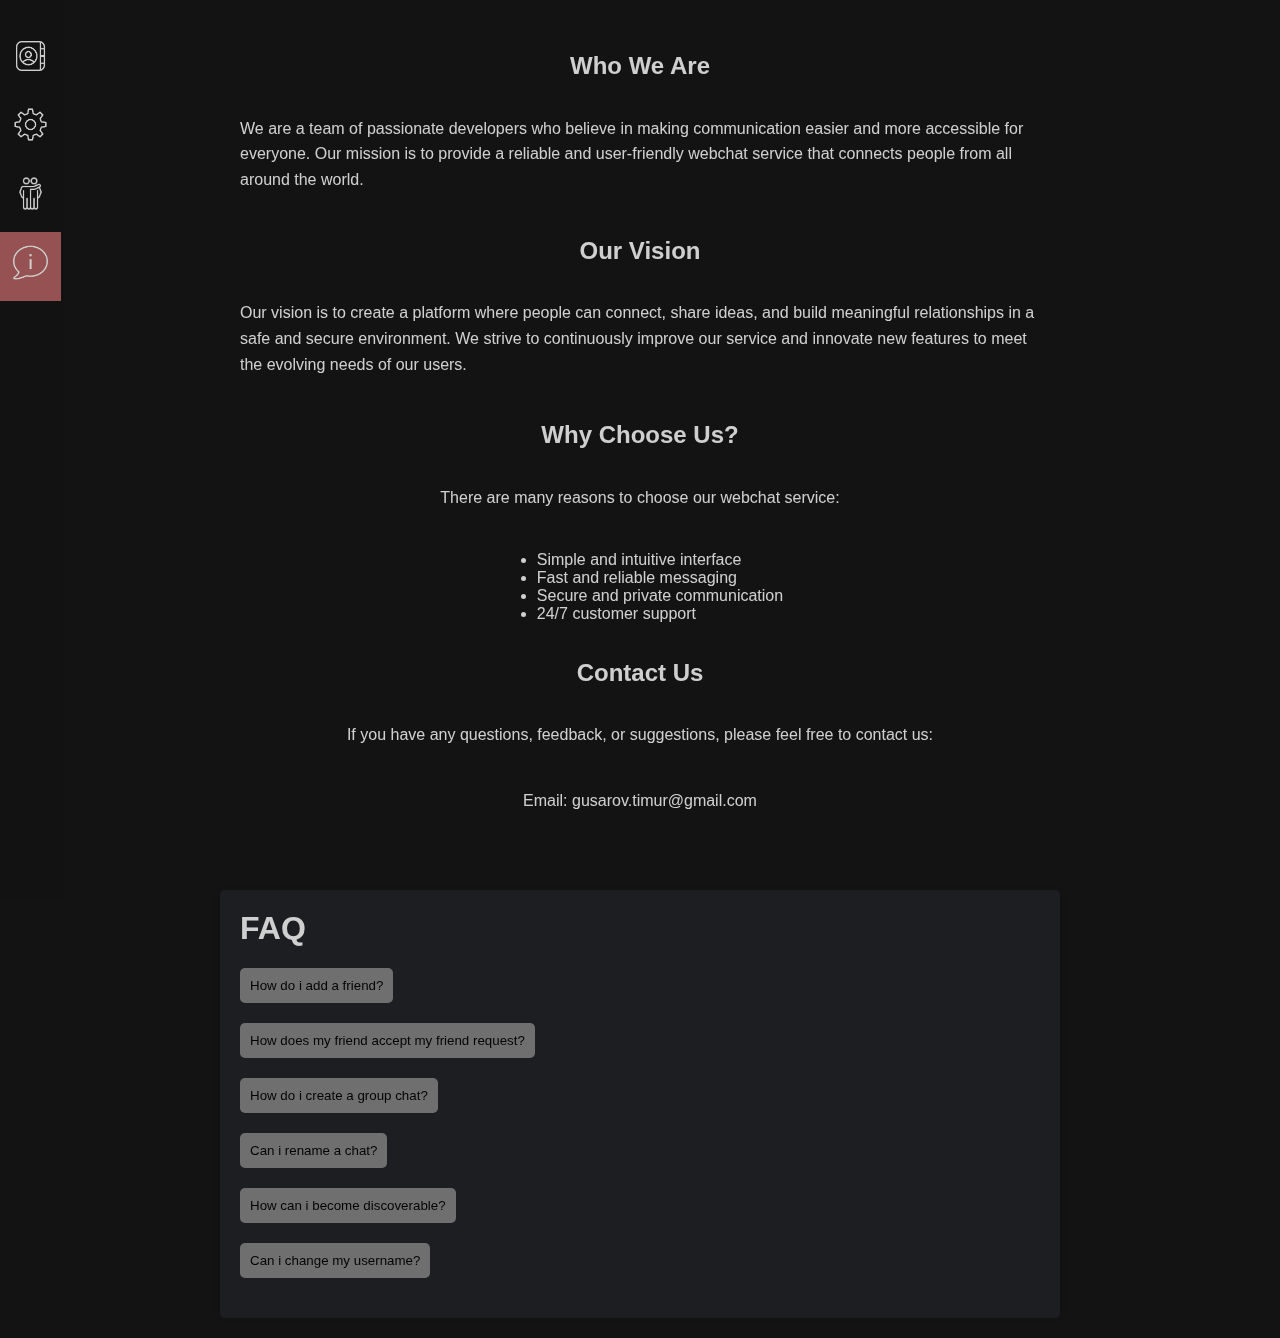
==== client/aboutuss.html @ 25e7a982 "Created the "about us" page" ====
<!DOCTYPE html>
<html lang="en">

<head>
    <meta charset="UTF-8">
    <meta name="viewport" content="width=device-width, initial-scale=1.0">
    <title>WebChat || Home</title>
    <link rel="stylesheet" href="style.css">
    <style>
        body {
            font-family: Arial, sans-serif;
            margin: 0;
            padding: 0;
            color: #FFF;
            opacity: .8;
        }

        .container {
            max-width: 800px;
            margin: 0 auto;
            padding: 2rem;
        }

        h1 {
            color: #007bff;
            margin-top: 0;
        }

        p {
            line-height: 1.6;
            margin-bottom: 1.5rem;
        }

        .faq-container {
            max-width: 800px;
            margin: 20px auto;
            padding: 20px;
            background-color: #212227;
            border-radius: 5px;
            box-shadow: 0 0 10px rgba(0, 0, 0, 0.1);
        }

        .faq-item {
            margin-bottom: 20px;
        }

        .faq-question {
            cursor: pointer;
            padding: 10px;
            background-color: #888888;
            border: none;
            border-radius: 5px;
            text-align: left;
        }

        .faq-answer {
            display: none;
            padding: 10px;
            border: 1px solid #2D3142;
            border-radius: 5px;
            text-align: left;
        }
        .text{
            color: #fff;

        }
    </style>
</head>

<body>
    <div class="header">
        <div class="navBar">
            <a href="Contacts.html" class="navLink" style="margin-top: 2vw;">
                <img src="bilder/icons8-contacts-250.png" alt="" class="navImg">
            </a>
            <a href="Login.html" class="navLink">
                <img src="bilder/icons8-settings-250.png" alt="" class="navImg">
            </a>
            <a href="friends.html" class="navLink">
                <img src="bilder/icons8-friends-100.png" alt="" class="navImg">
            </a>
            <a href="aboutuss.html" class="navLink">
                <img src="bilder/icons8-about-250.png" alt="" class="navImg">
            </a>
        </div>
    </div>

    <div class="container">
        <h2>Who We Are</h2>
        <p>We are a team of passionate developers who believe in making communication easier and more accessible for
            everyone. Our mission is to provide a reliable and user-friendly webchat service that connects people from
            all around the world.</p>

        <h2>Our Vision</h2>
        <p>Our vision is to create a platform where people can connect, share ideas, and build meaningful relationships
            in a safe and secure environment. We strive to continuously improve our service and innovate new features to
            meet the evolving needs of our users.</p>

        <h2>Why Choose Us?</h2>
        <p>There are many reasons to choose our webchat service:</p>
        <ul>
            <li>Simple and intuitive interface</li>
            <li>Fast and reliable messaging</li>
            <li>Secure and private communication</li>
            <li>24/7 customer support</li>
        </ul>

        <h2>Contact Us</h2>
        <p>If you have any questions, feedback, or suggestions, please feel free to contact us:</p>
        <p>Email: gusarov.timur@gmail.com</p>
    </div>
    <div class="faq-container">
        <h1 class="faqTitle" style="color: #FFF;">FAQ</h1>
        <div class="faq-item">
            <button class="faq-question">How do i add a friend?</button>
            <div class="faq-answer">
                <p class="text">You can add a friend by going to the 3 navigation bar element, pressing the "add friend" button.
                    Then just pass in the player in question's username and press submit! The user will then find a request.
                </p>
            </div>
        </div>
        <div class="faq-item">
            <button class="faq-question">How does my friend accept my friend request?</button>
            <div class="faq-answer">
                <p class="text">Going back to the "add friend" page, you can scroll down and see all requests, then justs decide how to treat the request.</p>
            </div>
        </div>
        <div class="faq-item">
            <button class="faq-question">How do i create a group chat?</button>
            <div class="faq-answer">
                <p class="text">When inspecting any chat on the "contact" page (by right click) you can select add user, and then just select your friends and submit it.</p>
            </div>
        </div>
        <div class="faq-item">
            <button class="faq-question">Can i rename a chat?</button>
            <div class="faq-answer">
                <p class="text">Yes! When inspecting any chat on the "contact" page (by right click) you can select rename, and then just rename the chat.</p>
            </div>
        </div>
        <div class="faq-item">
            <button class="faq-question">How can i become discoverable?</button>
            <div class="faq-answer">
                <p class="text">When navigating the settings page, scrolling down you have to switch the "discoverable?" switch, and then just write your bio!</p>
            </div>
        </div>
        <div class="faq-item">
            <button class="faq-question">Can i change my username?</button>
            <div class="faq-answer">
                <p class="text">Yes! When looking at the settings page, you can change your username and password.</p>
            </div>
        </div>
    </div>

</body>
<script src="javascript/aboutUs.js">

</script>

</html>
---- client/style.css ----
body {
    padding: 0%;
    margin: 0%;
    background-color: #131313;
}

#preventOverflow {
    overflow-y: hidden;
    height: 100vh;
    
}

html::-webkit-scrollbar {
    display: none;
}

.header {
    display: flex;

    flex-direction: column;
    height: 100vh;
    width: 5vw;
    position: fixed;
    background-color: #131313;
    z-index: 10;
    overflow: hidden;
}

.navBar {
    display: flex;
    justify-content: space-around;
    width: 55%;
    flex-direction: column;
}

.CompanyLogo {
    color: rgb(199, 199, 199);
    margin-left: 1%;
    border: solid red 1px;
}

.navLink {
    text-decoration: none;
    color: rgb(199, 199, 199);
    font-size: 2.6vw;
    width: 100%;
    padding: 1vw;
}
.navLink:hover{
    background-color: #888888;
}
.navImg{
    width: 100%;
}

.formHolder {
    display: flex;
    width: 100%;
    height: 100vh;
    justify-content: center;
    align-items: center;
    background: radial-gradient(#d3d3d3, #000);
}

.loginForm {
    display: flex;
    justify-content: center;
    flex-direction: column;
    border-radius: 2vw;
    height: 70vh;
    width: 60vh;
    align-items: center;
    cursor: pointer;
    border: solid 1px white;
}

.signUpForm {
    display: flex;
    justify-content: center;
    flex-direction: column;
    border-radius: 2vw;
    margin: 5vw 2vw 2vw 2vw;
    height: 85vh;
    width: 60vh;
    border: solid #fff 1px;
    align-items: center;
    cursor: pointer;
}

.inputForms {
    margin: 1vw 4vw 1vw 4vw;
    height: 2.5vw;
    font-size: 2vw;
    border: none;
    border-bottom: solid 1px #131313;
    background: none;
}

.inputForms:focus {
    outline: none;
    background-color: transparent;
}

.inputForms:active {
    background-color: transparent;
}

.LoginTitle {
    text-align: center;
    color: white;
    margin: 5vh 2vh 6vh 2vh;
}

.inputLabel {
    color: #2D3142;
    width: 80%;
}

.submitBtn {
    margin: 5vh 5vh 5vh 5vh;
    border: none;
    background: none;
    color: rgb(199, 199, 199);
    width: 40%;
    height: 5vw;
    border-radius: 2vw;
    font-size: 2vw;
    border: solid white 1px;
}

.logText {
    font-size: 1.6vw;
}

.loginText {
    color: rgb(199, 199, 199);
    text-decoration: none;
}

#accountSettings {
    background: linear-gradient(#131313, #888888);

}

.accountInfo {
    display: flex;
    justify-content: center;
    align-items: center;
    flex-direction: column;
}
.accountSettings{
    display: flex;
    width: 50%;
    justify-content: center;
    align-items: center;
    flex-direction: row;
    padding-top: 3vh;
}
.DiscoverSettings{
    display: flex;
    width: 80%;
    justify-content: space-around;
    align-items: center;
    flex-direction: column;
    height: 80vh;
}
.accountTitle {
    margin-top: 5vw;
    color: rgb(199, 199, 199);
}
.DiscTitle {
    margin-top: 10vh;
    color: rgb(199, 199, 199);
    cursor: pointer;
}

.accountDisplay {
    text-align: center;
    color: rgb(199, 199, 199);
}
#centerAccount{
    margin: 0vh 15vw;
}
.accountBtns {
    margin-top: 1vw;
    padding: 10px 15px;
    background-color: #888888;
    color: #fff;
    border-radius: 5px;
    cursor: pointer;
    border: none;
    font-size: 1.2vw;
    width: 10vw;
    height: 7vh;
}
.accountBtns:hover{
    background-color: #2D3142;
}
.accountBtns:focus{
    border: black 1px solid;
    outline: none;
    background-color: #2D3142;
}
.accountPFP{
    margin-top: 5vh;
    display: flex;
    justify-content: center;
    align-items: center;
    flex-direction: column;
}
.accountPFPDiv {
    width: 12vw;
    height: 12vw;
    overflow: hidden;
    border-radius: 50%;
    cursor: pointer;
}
/* CSS */
#customFileInput {
    display: inline-block;
    padding: 10px 15px;
    background-color: #888888;
    color: #fff;
    border-radius: 5px;
    cursor: pointer;
    margin-top: 1vw;
}
#customFileInput:hover{
    background-color: #2D3142;
}
#customFileInput:focus, #submitPFPChange:focus{
    background-color: #2D3142;
    border: black 1px solid;
    outline: none;
}
#submitPFPChange{
    margin-top: 1vw;
    padding: 10px 15px;
    background-color: #888888;
    color: #fff;
    border-radius: 5px;
    cursor: pointer;
    border: none;
}
#submitPFPChange:hover{
    background-color: #2D3142;
}

.friendProfilePic {
    width: 100%;
    height: 100%;
    object-fit: cover;
    border-radius: 50%;
}
#fileForm{
    display: flex;
    flex-direction: column;
}


#LogOutBtn {
    font-size: 2.6vw;
    margin-top: 10vw;
    border: solid 1px #131313;
    border-radius: 2vw;
    padding: 1vw 2vw;
    color: #131313;
    cursor: pointer;
}

#DeleteAccBtn {
    font-size: 2.6vw;
    border: solid 1px #131313;
    border-radius: 2vw;
    padding: 1vw 2vw;
    color: #131313;
    background-color: #b86363;
    cursor: pointer;
}


.NCholder {
    min-height: 100vh;
    display: flex;
    justify-content: center;
    align-items: center;
    color: #d3d3d3;
    background: linear-gradient(#131313, #888888);
    flex-direction: column;
}

.NCTitle {
    font-size: 2.6vw;
}

.NCForm {
    margin-top: 10vh;
    display: flex;
    align-items: center;
    flex-direction: column;
    min-height: 50vh;
}

#usernameInput {
    background: none;
    border: none;
    border-bottom: solid 1px #d3d3d3;
    box-shadow: none;
    font-size: 2vw;
    margin-top: 5vh;
}

#usernameInput:focus {
    outline: none;
}

.contactRequests {
    width: 80%;
    margin-bottom: 10vh;
}

.request {
    display: flex;
    align-items: center;
    justify-content: space-around;
}

.requestBtns {
    display: flex;
    width: 20%;
    justify-content: space-around;
    align-items: center;
    flex-direction: row;
    color: #131313;
}

.acceptRequest {
    font-size: 4vw;
    background-color: lightgreen;
    width: 5vw;
    height: 5vw;
    display: flex;
    justify-content: center;
    align-items: center;
    border-radius: 1vw;
    cursor: pointer;

}

.declineRequest {
    font-size: 4vw;
    background-color: red;
    width: 5vw;
    height: 5vw;
    display: flex;
    justify-content: center;
    align-items: center;
    border-radius: 1vw;
    cursor: pointer;

}

.requestTitle {
    width: 100%;
    text-align: center;
}

.ContactsHolder {
    width: 100%;
    height: 100%;
    display: flex;
    flex-direction: row;
    margin-left: 5vw;
}

.contactDiv {
    width: 25%;
    color: #d3d3d3;
    background-color: #2D3142;
    padding-bottom: 10vh;
    overflow-y: scroll;
    position: relative;
    max-height: 100vh;
}

.Contact {
    width: 100%;
    display: flex;
    justify-content: space-between;
    background-color: #2D3142;
    flex-direction: row;
    max-height: 10vh;
    align-items: center;
}

.contactDiv::-webkit-scrollbar {
    width: 0%;
    display: none;
}

.friendOption {
    margin: 0%;
    padding: .5rem;
    cursor: pointer;
    font-size: 1.7vw;
}

.friendOption:hover {
    opacity: .7;
}

.contactTitle {
    text-align: left;
    font-size: 1.5vw;
    height: auto;
    margin: 0%;
    width: 90%;
    cursor: pointer;
    background: none;
    color: white;
    border: none;
    white-space: normal;
    padding: 1rem;

}

.contactTitle:focus {
    border: none;
    outline: none;
}

#downArrow {
    position: fixed;
    bottom: 0%;
    left: 9%;
    opacity: .5;
    display: none;
}

.messageHolder {
    width: 70%;
    display: flex;
    flex-direction: column-reverse;
    overflow-y: scroll;
    height: 100vh;
    justify-content: end;
}

.messageHolder::-webkit-scrollbar {
    background-color: transparent;
}

.messageHolder::-webkit-scrollbar-thumb {
    background-color: #2D3142;
    border-radius: 2vw;
}

.message {
    margin: .5vw 2vw .5vw 2vw;
    border: solid white 1px;
    padding: 0vw 1vw 0vw 1vw;

}

.messageSender {
    font-size: 1.3vw;
    color: #b86363;
    margin-left: .7vw;
}

.messageText {
    font-size: 1.5vw;
    margin-left: 2vw;
    color: #888888;
}
.userInfoMessage{
    display: flex;
    align-items: center;
    margin: .3vw;
    
}
.userMessagePFP{
    width: 2vw;
    height: 2vw;
}

.TextMessage {
    display: flex;
    justify-content: row;
    height: 5vw;
    align-items: center;
    margin-top: 2vw;
    margin-bottom: 1vw;
}

#personalMessage {
    background-color: #212227;
    color: #888888;
    height: 5vw;
    width: 85%;
    margin: .5vw 1vw .5vw 2vw;
    resize: none;
    
}

#sendIcon {
    color: #fff;
    cursor: pointer;
    background: none;
    border: none;
    font-size: 4vw;
    margin: .5vw;
}
.FileAttachment{
    width: 5vw;
    margin: 1vw;
    padding: 0%;
}
#userBio {
    background: #2D3142;
    border: none;
    border-radius: 1vw;
    color: white;
    padding: 1vw;
    width: 50%;
    resize: none;
}
#userBio::-webkit-scrollbar{
    display: none;
}

#submitBio {
    margin-top: 5vw;
    padding: 1vw 1.5vw 1vw 1.5vw;
    display: flex;
    justify-content: center;
    align-items: center;
}

.container {
    display: flex;
    justify-content: center;
    flex-direction: column;
    align-items: center;
}

#checked {
    opacity: 0;
    position: absolute;
}

#checked+label {
    display: flex;
    position: relative;
    align-items: center;
    cursor: pointer;
}

#checked+label::before {
    content: "";
    width: 6em;
    height: 3em;
    background-color: rgb(89, 89, 89);
    background-color: rgb(70, 70, 70);
    border-radius: 3em;
    transition: 200ms ease-in-out;
}

#checked+label::after {
    position: absolute;
    left: .3em;
    content: "";
    width: 2.7em;
    height: 2.7em;
    background-color: rgb(45, 45, 45);
    border-radius: 3em;
    transition: 200ms ease-in-out;
}

#checked:checked+label::after {
    transform: translateX(100%);
    background-color: rgb(80, 80, 80);
}

#checked:checked+label::before {
    background-color: rgb(89, 89, 89);
}
#checked:focus + label{
    border: solid black 2px;
    border-radius: 3em;
}
.accountUnderText {
    color: #888888;
    position: fixed;
    font-size: 1vw;
    opacity: 0;
    padding: .8vw;
    min-width: 10vw;
    background-color: #131313;
    pointer-events: none;
    z-index: 99;
}
#discoverBtn {
    text-align: center;
    border: solid #fff 1px;
    border-radius: 2vw;
    color: white;
    font-weight: 100;
    padding: 1.4vw .7vw 1.4vw .7vw;
    font-size: 2.6vw;
    cursor: pointer;
}

.discoverHolder {
    width: 100%;
    display: flex;
    justify-content: space-around;
    align-items: center;
    flex-direction: row;
    margin-top: 5vw;
    flex-wrap: wrap;
}

.discoveredUser {
    display: flex;
    flex-direction: column;
    justify-content: center;
    margin-bottom: 5vw;
    width: 80%;
    background-color: #2D3142;
    padding: 2vw;
    border-radius: 2vw;
}

.headerHolder {
    display: flex;
    justify-content: space-between;
    width: 100%;
}

.discoverAdd {
    border: solid white 1px;
    padding: 0vw 1.3vw 0vw 1.3vw;
    border-radius: 2vw;
    font-size: 2vw;
    display: flex;
    justify-content: center;
    align-items: center;
    cursor: pointer;
}

.discoverTitle {
    font-size: 2.3vw;
}

.discoverName {
    font-size: 4vw;
}

/* Style for the custom context menu */
.customMenu {
    position: absolute;
    background-color: #212227;
    box-shadow: 2px 2px 6px rgba(0, 0, 0, 0.2);
    display: none;
    color: #888888;
}

.customMenuItem {
    padding: 8px 12px;
    cursor: pointer;
}
.customMenuItem:hover{
    background-color: #888888;
    color: #2D3142;
}
.submitAddGroup{
    margin: 1vw auto 1vw auto;
    background-color: #888888;
    color: #2D3142;
    border-radius: 2vw;
    padding: 1vw;
    font-size: 1.5vw;
    cursor: pointer;
}
.submitAddGroup:hover{
    background-color: #2D3142;
    color: #888888;
}
#friendMenu {
    position: fixed;
    background-color: #212227;
    top: 0%;
    display: none;
    flex-direction: column;
    color: #888888;
    font-size: 1vw;
    max-height: 40vh;
    overflow-y: scroll;
}

#friendMenu::-webkit-scrollbar {
    background-color: #2D3142;
    border-radius: 2vw;
}

.friend {
    position: relative;
    display: flex;
    width: 15vw;
    padding: 1vw;
    justify-content: space-between;
    flex-wrap: nowrap;
    align-items: center;
    font-size: .8vw;
    cursor: pointer;
    user-select: none;
}

.friendMenuName {
    margin: 0%;
}

.usercheck {
    position: absolute;
    opacity: 0;
    width: 0;
    height: 0;
}

.custom-checkbox {
    display: flex;
    width: 2vw;
    height: 2vw;
    background-color: #2D3142;
    border: none;
    border-radius: 50%;
    justify-content: center;
    align-items: center;
    font-size: 1.2vw;
    opacity: .3;
    border: solid white 1px;
    user-select: none;
    color: #fff;
}

/* Corrected selector to style the custom checkbox when the actual checkbox is checked */
.usercheck:checked+.customCheckboxStyle .custom-checkbox {
    background-color: red;
    /* Adjusted style for the checked state */
    opacity: 1;
}

.friendPageHolder{
    display: flex;
    padding-left: 5vw;
    padding-top: 5vh;
}
.friendsHolder {
    color: #d3d3d3;
    display: flex;
    flex-direction: column;
    width: 60%;
}

.friendDiv {
    display: flex;
    align-items: center;
    height: 20vh;
    overflow: hidden;
    background-color: #212227;
    width: 95%;
    padding-left: 1vw;
    border: solid #888888 1px;
}
.friendDiv:hover{
    background-color: #b86363;
}
.friendPFPDiv {
    width: 12vh;
    height: 12vh;
    overflow: hidden;
    border-radius: 50%;
    margin-right: 2vw;
    cursor: pointer;
}
.friendProfilePic {
    width: 100%;
    height: 100%;
    object-fit: cover;
    border-radius: 50%;

}
.friendName{
    font-size: 3.5vw;
    cursor: pointer;
}
.friendName:hover{
    transform: scale(1.05);
}
.friendPFPDiv:hover{
    transform: scale(1.05);
}
.friendLinkHolder{
    width: 40%;
    display: flex;
    justify-content: center;
}
.friendsLink{
    text-decoration: none;
    color: white;
    font-size: 2vw;
    margin-top: 2vw;
    padding: 1vw;
    height: 10vh;
    display: flex;
    justify-content: center;
    align-items: center;
    background-color: #888888;
    border-radius: 3vw;
}
.friendsLink:hover{
    transform: scale(1.05);
}
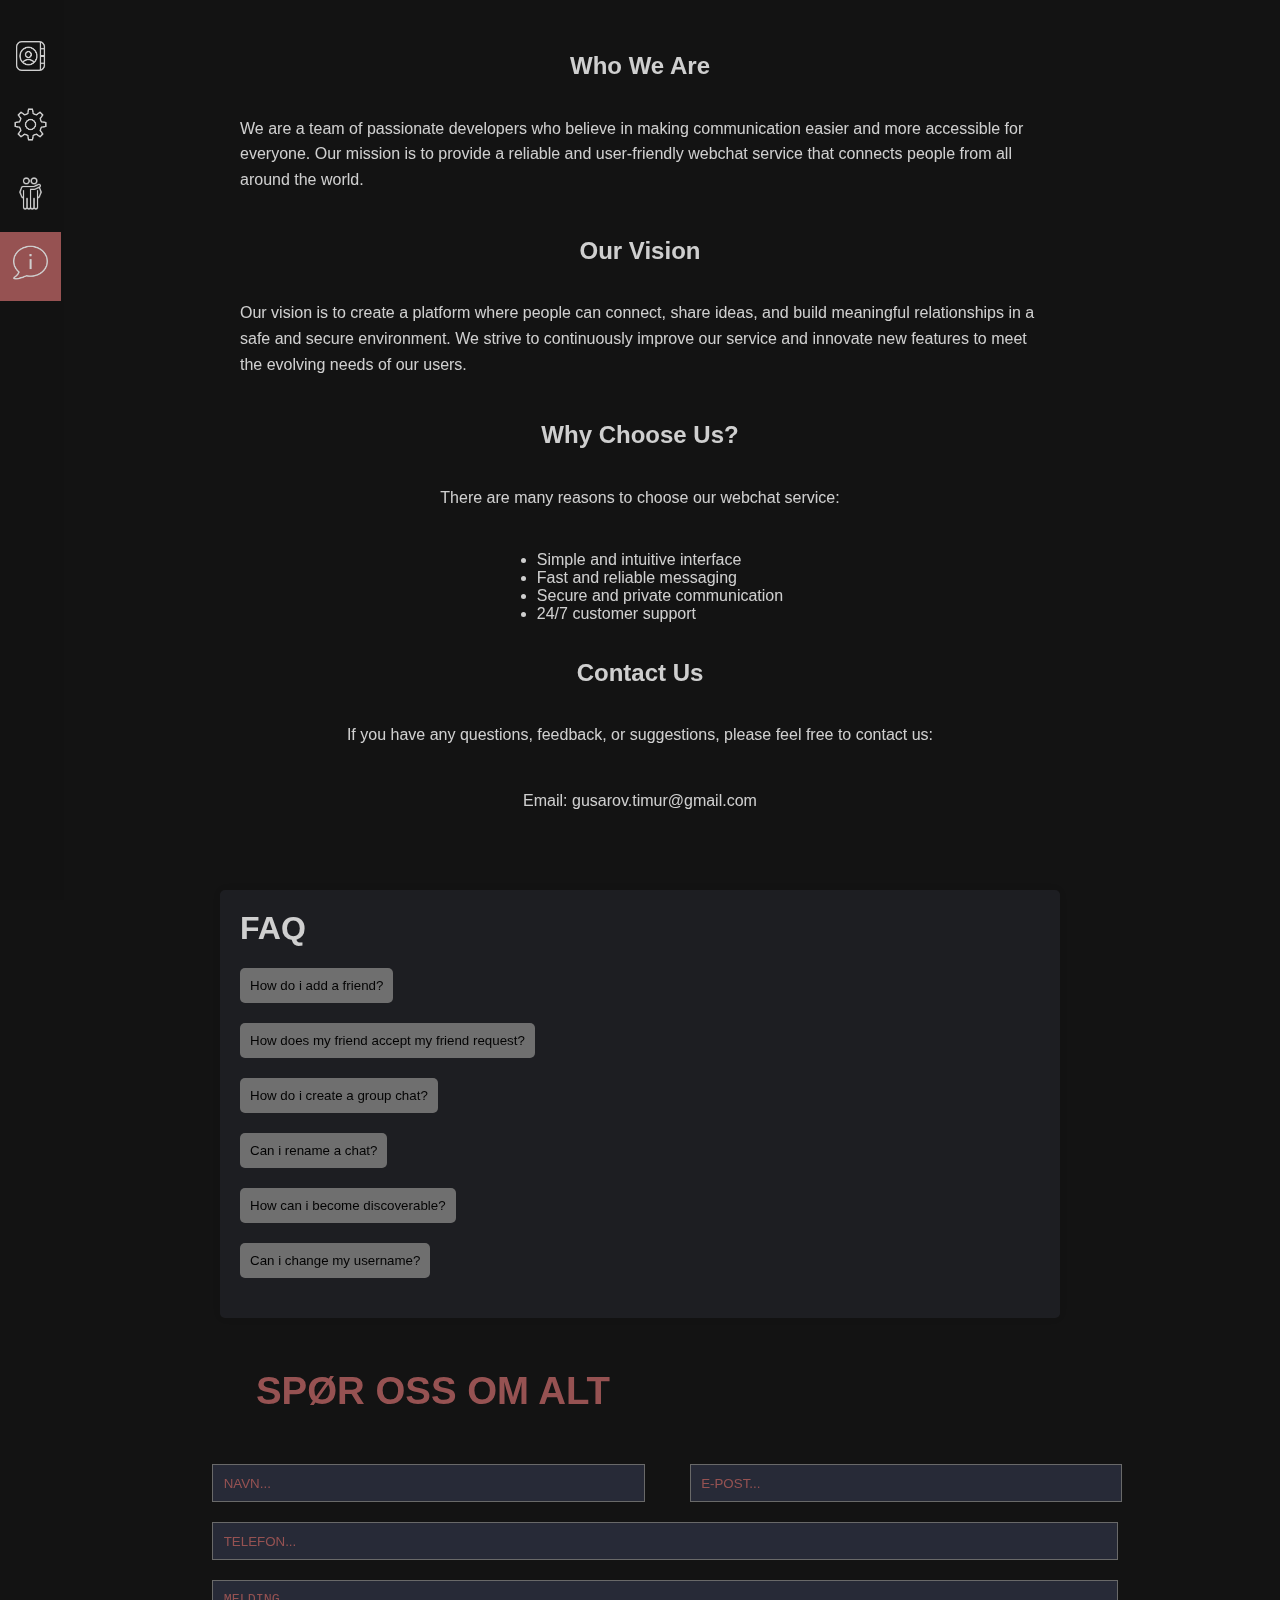
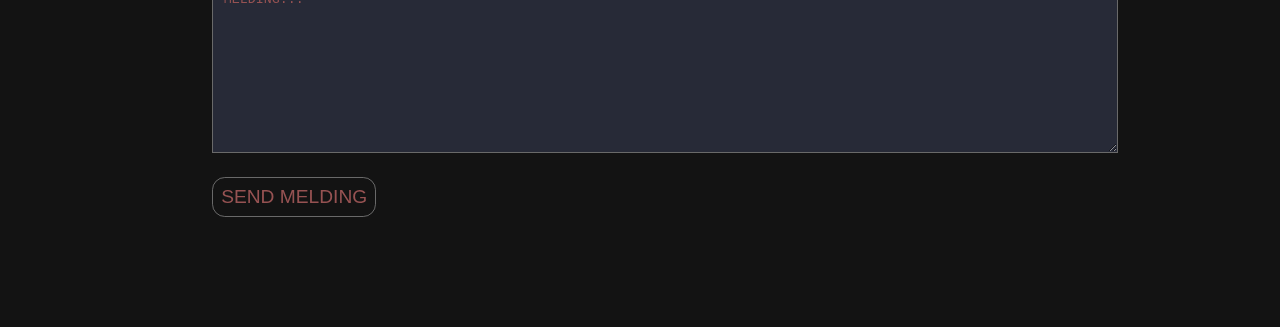
==== commit eebe1f8a: "small last minute changes" ====
--- a/client/aboutuss.html
+++ b/client/aboutuss.html
@@ -150,7 +150,17 @@
             </div>
         </div>
     </div>
+    <form class="kontaktInfoHolder flex">
+        <h1 class="kontaktTitle">SPØR OSS OM ALT</h1>
+        <div class="kontaktWrapper flex">
 
+            <input type="text" id="navn" class="emailInputs" required placeholder="NAVN...">
+            <input type="email" id="Email" class="emailInputs" required placeholder="E-POST...">
+            <input type="number" id="telefon" class="emailInputs contactTelef" required placeholder="TELEFON...">
+            <textarea id="EmailText" cols="30" rows="10" required placeholder="MELDING..."></textarea>
+            <input type="submit" value="SEND MELDING" id="EmailSend">
+        </div>
+    </form>
 </body>
 <script src="javascript/aboutUs.js">
 
--- a/client/style.css
+++ b/client/style.css
@@ -823,3 +823,82 @@
     transform: scale(1.05);
 }
 
+.kontaktInfoHolder {
+    flex-direction: row;
+    width: 80%;
+    padding-left: 15vw;
+    flex-wrap: wrap;
+    padding-bottom: 10vh;
+}
+.kontaktWrapper{
+    flex-wrap: wrap;
+    justify-content: right;
+    width: 100%;
+}
+.kontaktTitle {
+    font-size: 3vw;
+    color: #b86363;
+    margin: 3vw 4vw;
+    width: 50%;
+    padding: 1vw;
+}
+
+.emailInputs {
+    background-color: #2D3142;
+    color: #b86363;
+    border: none;
+    width: 40%;
+
+    margin: 2%;
+    margin-top: 0%;
+    border: gray 1px solid;
+    padding: 1%;
+}
+
+.emailInputs::placeholder {
+    color: #b86363;
+}
+.emailInputs:focus{
+    outline: none;
+    scale: 1.01;
+    border: black 1px solid;
+    color: #b86363;
+}
+.emailInputs::after,
+.emailInputs::before {
+    border: none;
+}
+
+.contactTelef {
+    width: 86.2%;
+}
+
+#EmailText {
+    width: 86.2%;
+    color: #b86363;
+    border: solid gray 1px;
+    padding: 1%;
+    margin: 0% 2%;
+    background-color: #2D3142;
+
+}
+#EmailText:focus{
+    outline: none;
+    scale: 1.01;
+    border: black 1px solid;
+}
+#EmailText::placeholder {
+    color: #b86363;
+}
+
+#EmailSend {
+    background: none;
+    font-size: 1.5vw;
+    border: solid gray 1px;
+    border-radius: 1vw;
+    padding: .6vw;
+    text-align: start;
+    margin: 2%;
+    color: #b86363;
+    cursor: pointer;
+}
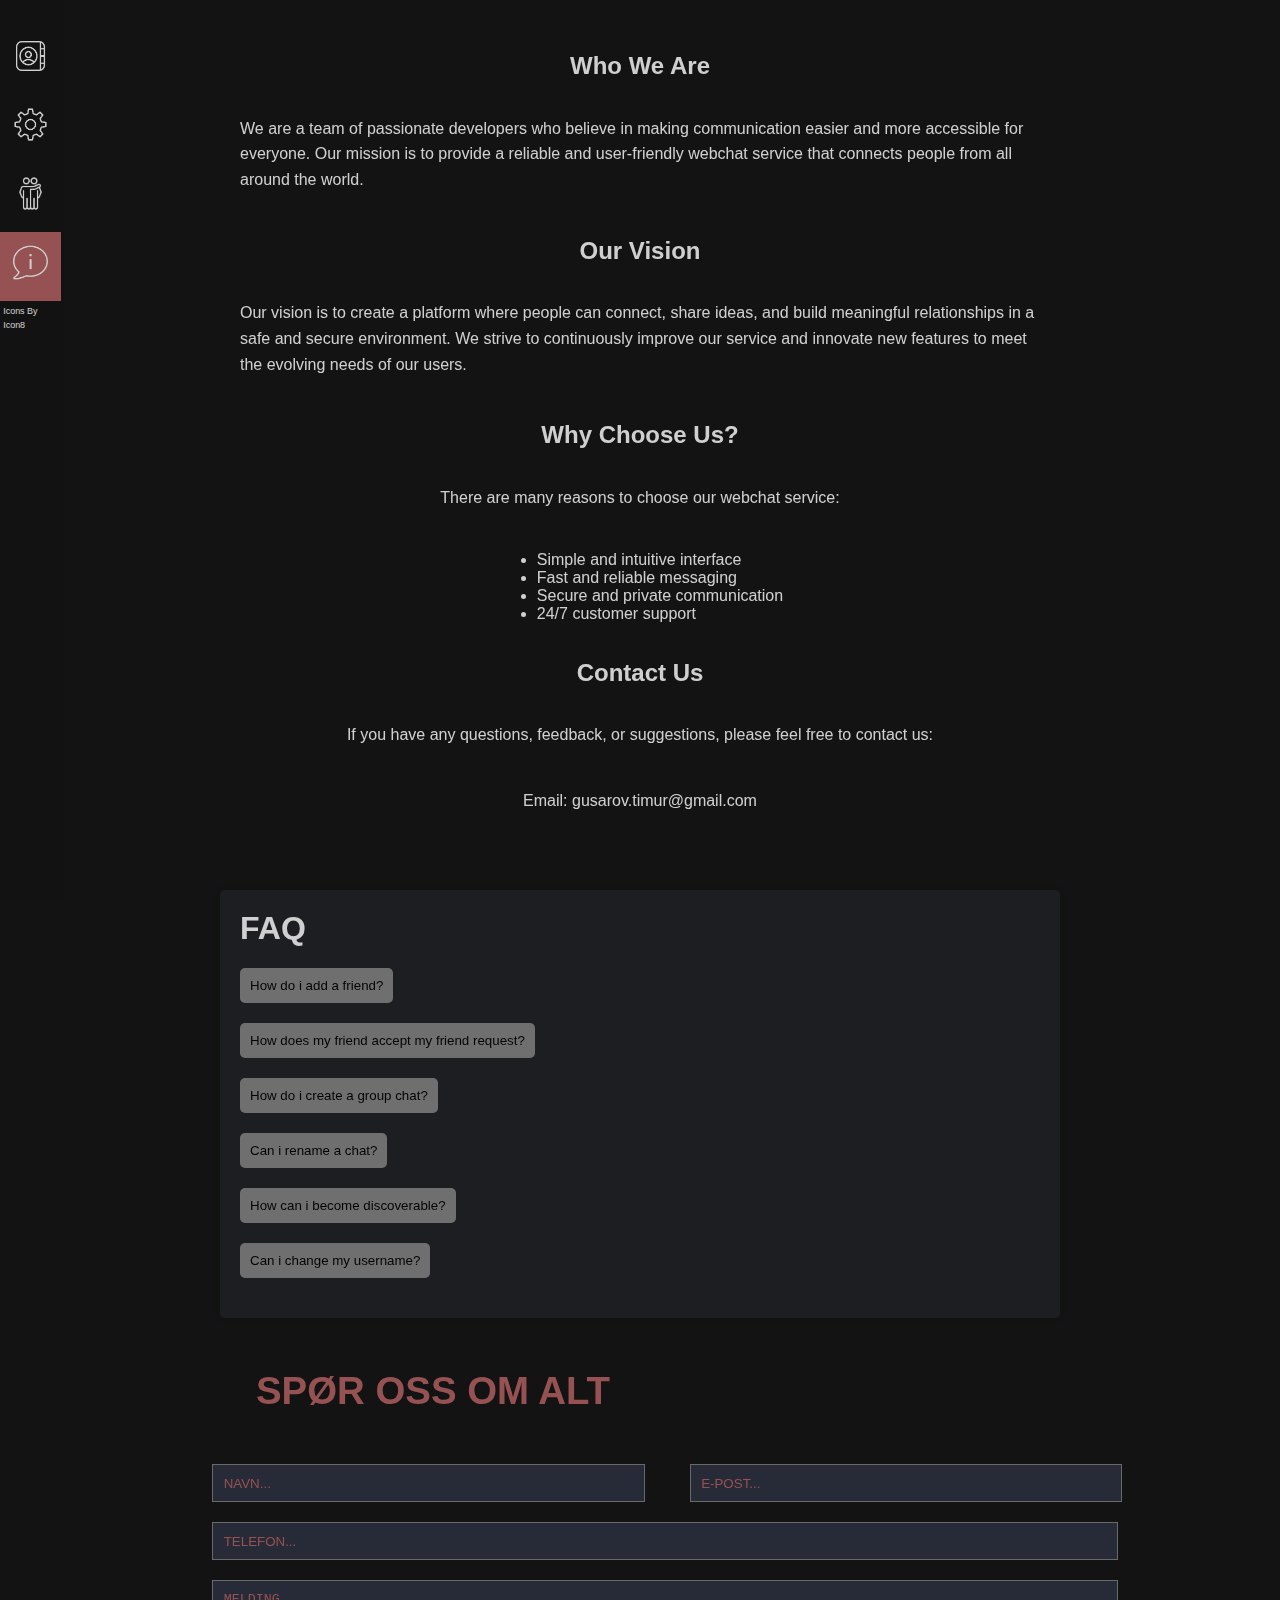
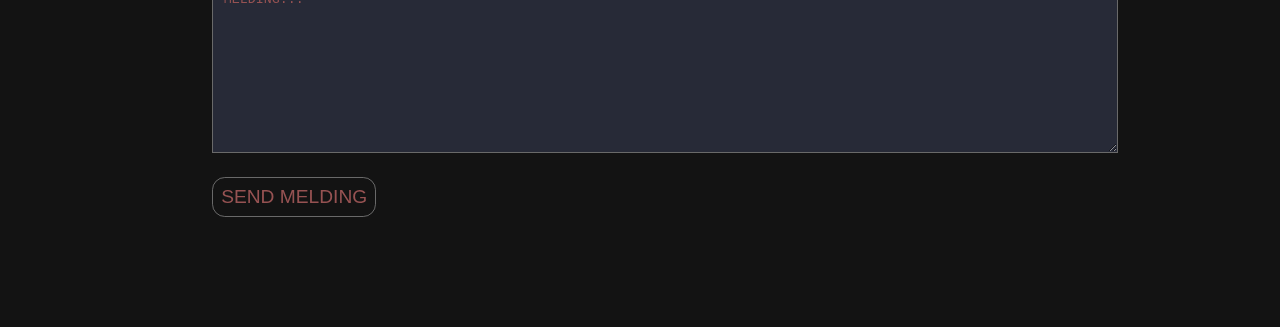
==== commit abd50ce1: "Preparation for exams" ====
--- a/client/aboutuss.html
+++ b/client/aboutuss.html
@@ -83,6 +83,7 @@
                 <img src="bilder/icons8-about-250.png" alt="" class="navImg">
             </a>
         </div>
+        <p style="color: white; font-size: .7vw; margin: 5%; padding: 0%;">Icons By Icon8</p>
     </div>
 
     <div class="container">
--- a/client/style.css
+++ b/client/style.css
@@ -473,11 +473,23 @@
     margin-left: 2vw;
     color: #888888;
 }
+.chatOption{
+    margin: 0%;
+    padding: 0%;
+    width: 3vw;
+
+}
 .userInfoMessage{
     display: flex;
     align-items: center;
+    justify-content: space-between;
     margin: .3vw;
-    
+
+}
+.messageSenderDiv{
+    display: flex;
+    align-items: center;
+    margin: .3vw;
 }
 .userMessagePFP{
     width: 2vw;
@@ -761,12 +773,21 @@
     display: flex;
     flex-direction: column;
     width: 60%;
+    height: 95vh;
+    overflow-y: scroll;
+}
+.friendsHolder::-webkit-scrollbar{
+    background: none;
+}
+.friendsHolder::-webkit-scrollbar-thumb{
+    background: #2D3142;
+    border-radius: 5vw;
 }
 
 .friendDiv {
     display: flex;
     align-items: center;
-    height: 20vh;
+    min-height: 20vh;
     overflow: hidden;
     background-color: #212227;
     width: 95%;
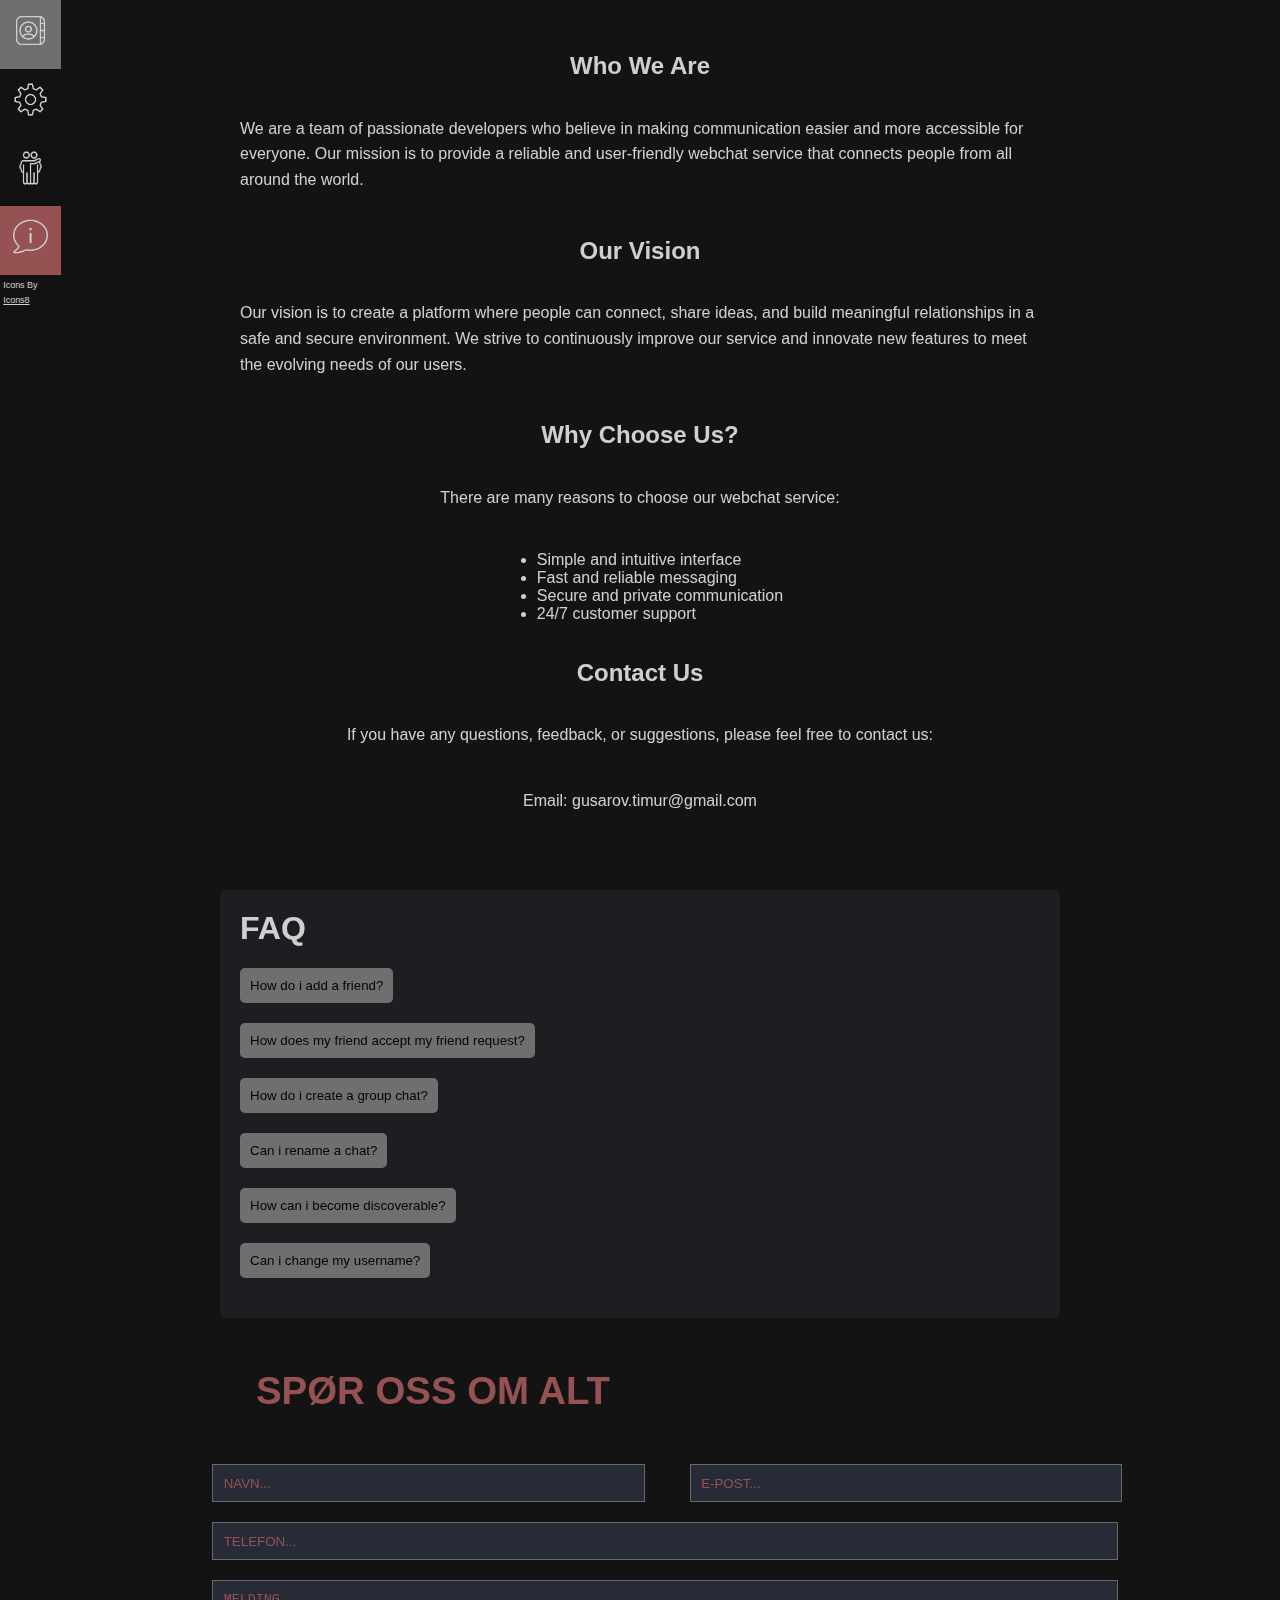
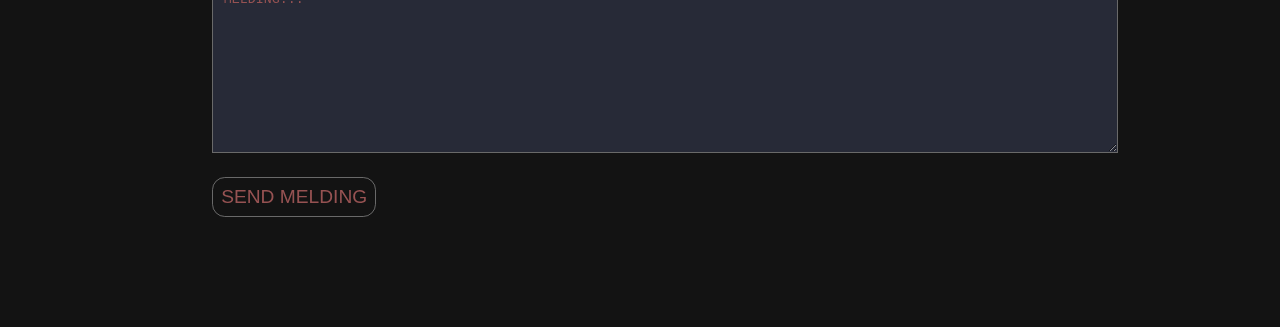
==== commit e070da4e: "First mobile prototype" ====
--- a/client/aboutuss.html
+++ b/client/aboutuss.html
@@ -70,7 +70,7 @@
 <body>
     <div class="header">
         <div class="navBar">
-            <a href="Contacts.html" class="navLink" style="margin-top: 2vw;">
+            <a href="Contacts.html" class="navLink" >
                 <img src="bilder/icons8-contacts-250.png" alt="" class="navImg">
             </a>
             <a href="Login.html" class="navLink">
@@ -83,7 +83,7 @@
                 <img src="bilder/icons8-about-250.png" alt="" class="navImg">
             </a>
         </div>
-        <p style="color: white; font-size: .7vw; margin: 5%; padding: 0%;">Icons By Icon8</p>
+        <p class="credits">Icons By <a style="color: white;" target="_blank" href="https://icons8.com/">Icons8</a></p>
     </div>
 
     <div class="container">
--- a/client/style.css
+++ b/client/style.css
@@ -7,7 +7,7 @@
 #preventOverflow {
     overflow-y: hidden;
     height: 100vh;
-    
+
 }
 
 html::-webkit-scrollbar {
@@ -16,7 +16,6 @@
 
 .header {
     display: flex;
-
     flex-direction: column;
     height: 100vh;
     width: 5vw;
@@ -46,10 +45,12 @@
     width: 100%;
     padding: 1vw;
 }
-.navLink:hover{
+
+.navLink:hover {
     background-color: #888888;
 }
-.navImg{
+
+.navImg {
     width: 100%;
 }
 
@@ -148,7 +149,8 @@
     align-items: center;
     flex-direction: column;
 }
-.accountSettings{
+
+.accountSettings {
     display: flex;
     width: 50%;
     justify-content: center;
@@ -156,7 +158,8 @@
     flex-direction: row;
     padding-top: 3vh;
 }
-.DiscoverSettings{
+
+.DiscoverSettings {
     display: flex;
     width: 80%;
     justify-content: space-around;
@@ -164,10 +167,12 @@
     flex-direction: column;
     height: 80vh;
 }
+
 .accountTitle {
     margin-top: 5vw;
     color: rgb(199, 199, 199);
 }
+
 .DiscTitle {
     margin-top: 10vh;
     color: rgb(199, 199, 199);
@@ -178,9 +183,11 @@
     text-align: center;
     color: rgb(199, 199, 199);
 }
-#centerAccount{
+
+#centerAccount {
     margin: 0vh 15vw;
 }
+
 .accountBtns {
     margin-top: 1vw;
     padding: 10px 15px;
@@ -193,21 +200,25 @@
     width: 10vw;
     height: 7vh;
 }
-.accountBtns:hover{
-    background-color: #2D3142;
-}
-.accountBtns:focus{
+
+.accountBtns:hover {
+    background-color: #2D3142;
+}
+
+.accountBtns:focus {
     border: black 1px solid;
     outline: none;
     background-color: #2D3142;
 }
-.accountPFP{
+
+.accountPFP {
     margin-top: 5vh;
     display: flex;
     justify-content: center;
     align-items: center;
     flex-direction: column;
 }
+
 .accountPFPDiv {
     width: 12vw;
     height: 12vw;
@@ -215,6 +226,7 @@
     border-radius: 50%;
     cursor: pointer;
 }
+
 /* CSS */
 #customFileInput {
     display: inline-block;
@@ -225,15 +237,19 @@
     cursor: pointer;
     margin-top: 1vw;
 }
-#customFileInput:hover{
-    background-color: #2D3142;
-}
-#customFileInput:focus, #submitPFPChange:focus{
+
+#customFileInput:hover {
+    background-color: #2D3142;
+}
+
+#customFileInput:focus,
+#submitPFPChange:focus {
     background-color: #2D3142;
     border: black 1px solid;
     outline: none;
 }
-#submitPFPChange{
+
+#submitPFPChange {
     margin-top: 1vw;
     padding: 10px 15px;
     background-color: #888888;
@@ -242,7 +258,8 @@
     cursor: pointer;
     border: none;
 }
-#submitPFPChange:hover{
+
+#submitPFPChange:hover {
     background-color: #2D3142;
 }
 
@@ -252,7 +269,8 @@
     object-fit: cover;
     border-radius: 50%;
 }
-#fileForm{
+
+#fileForm {
     display: flex;
     flex-direction: column;
 }
@@ -391,8 +409,11 @@
     flex-direction: row;
     max-height: 10vh;
     align-items: center;
-}
-
+    margin: .5vw 0vw;
+}
+.firstContact{
+    margin-top: 2vw;
+}
 .contactDiv::-webkit-scrollbar {
     width: 0%;
     display: none;
@@ -473,25 +494,29 @@
     margin-left: 2vw;
     color: #888888;
 }
-.chatOption{
+
+.chatOption {
     margin: 0%;
     padding: 0%;
-    width: 3vw;
-
-}
-.userInfoMessage{
+    width: 2vw;
+
+}
+
+.userInfoMessage {
     display: flex;
     align-items: center;
     justify-content: space-between;
     margin: .3vw;
-
-}
-.messageSenderDiv{
+    cursor: pointer;
+}
+
+.messageSenderDiv {
     display: flex;
     align-items: center;
     margin: .3vw;
 }
-.userMessagePFP{
+
+.userMessagePFP {
     width: 2vw;
     height: 2vw;
 }
@@ -512,7 +537,7 @@
     width: 85%;
     margin: .5vw 1vw .5vw 2vw;
     resize: none;
-    
+
 }
 
 #sendIcon {
@@ -523,11 +548,13 @@
     font-size: 4vw;
     margin: .5vw;
 }
-.FileAttachment{
+
+.FileAttachment {
     width: 5vw;
     margin: 1vw;
     padding: 0%;
 }
+
 #userBio {
     background: #2D3142;
     border: none;
@@ -537,7 +564,8 @@
     width: 50%;
     resize: none;
 }
-#userBio::-webkit-scrollbar{
+
+#userBio::-webkit-scrollbar {
     display: none;
 }
 
@@ -597,10 +625,12 @@
 #checked:checked+label::before {
     background-color: rgb(89, 89, 89);
 }
-#checked:focus + label{
+
+#checked:focus+label {
     border: solid black 2px;
     border-radius: 3em;
 }
+
 .accountUnderText {
     color: #888888;
     position: fixed;
@@ -612,6 +642,7 @@
     pointer-events: none;
     z-index: 99;
 }
+
 #discoverBtn {
     text-align: center;
     border: solid #fff 1px;
@@ -682,11 +713,13 @@
     padding: 8px 12px;
     cursor: pointer;
 }
-.customMenuItem:hover{
+
+.customMenuItem:hover {
     background-color: #888888;
     color: #2D3142;
 }
-.submitAddGroup{
+
+.submitAddGroup {
     margin: 1vw auto 1vw auto;
     background-color: #888888;
     color: #2D3142;
@@ -695,10 +728,12 @@
     font-size: 1.5vw;
     cursor: pointer;
 }
-.submitAddGroup:hover{
+
+.submitAddGroup:hover {
     background-color: #2D3142;
     color: #888888;
 }
+
 #friendMenu {
     position: fixed;
     background-color: #212227;
@@ -763,11 +798,12 @@
     opacity: 1;
 }
 
-.friendPageHolder{
+.friendPageHolder {
     display: flex;
     padding-left: 5vw;
     padding-top: 5vh;
 }
+
 .friendsHolder {
     color: #d3d3d3;
     display: flex;
@@ -776,10 +812,12 @@
     height: 95vh;
     overflow-y: scroll;
 }
-.friendsHolder::-webkit-scrollbar{
+
+.friendsHolder::-webkit-scrollbar {
     background: none;
 }
-.friendsHolder::-webkit-scrollbar-thumb{
+
+.friendsHolder::-webkit-scrollbar-thumb {
     background: #2D3142;
     border-radius: 5vw;
 }
@@ -794,9 +832,11 @@
     padding-left: 1vw;
     border: solid #888888 1px;
 }
-.friendDiv:hover{
+
+.friendDiv:hover {
     background-color: #b86363;
 }
+
 .friendPFPDiv {
     width: 12vh;
     height: 12vh;
@@ -805,6 +845,7 @@
     margin-right: 2vw;
     cursor: pointer;
 }
+
 .friendProfilePic {
     width: 100%;
     height: 100%;
@@ -812,22 +853,27 @@
     border-radius: 50%;
 
 }
-.friendName{
+
+.friendName {
     font-size: 3.5vw;
     cursor: pointer;
 }
-.friendName:hover{
+
+.friendName:hover {
     transform: scale(1.05);
 }
-.friendPFPDiv:hover{
+
+.friendPFPDiv:hover {
     transform: scale(1.05);
 }
-.friendLinkHolder{
+
+.friendLinkHolder {
     width: 40%;
     display: flex;
     justify-content: center;
 }
-.friendsLink{
+
+.friendsLink {
     text-decoration: none;
     color: white;
     font-size: 2vw;
@@ -840,7 +886,8 @@
     background-color: #888888;
     border-radius: 3vw;
 }
-.friendsLink:hover{
+
+.friendsLink:hover {
     transform: scale(1.05);
 }
 
@@ -851,11 +898,13 @@
     flex-wrap: wrap;
     padding-bottom: 10vh;
 }
-.kontaktWrapper{
+
+.kontaktWrapper {
     flex-wrap: wrap;
     justify-content: right;
     width: 100%;
 }
+
 .kontaktTitle {
     font-size: 3vw;
     color: #b86363;
@@ -879,12 +928,14 @@
 .emailInputs::placeholder {
     color: #b86363;
 }
-.emailInputs:focus{
+
+.emailInputs:focus {
     outline: none;
     scale: 1.01;
     border: black 1px solid;
     color: #b86363;
 }
+
 .emailInputs::after,
 .emailInputs::before {
     border: none;
@@ -903,11 +954,13 @@
     background-color: #2D3142;
 
 }
-#EmailText:focus{
+
+#EmailText:focus {
     outline: none;
     scale: 1.01;
     border: black 1px solid;
 }
+
 #EmailText::placeholder {
     color: #b86363;
 }
@@ -923,3 +976,85 @@
     color: #b86363;
     cursor: pointer;
 }
+
+.credits {
+    color: white;
+    font-size: .7vw;
+    margin: 5%;
+    padding: 0%;
+}
+
+@media screen and (max-width: 600px) {
+    .header {
+        padding-top: 1vh;
+        position: fixed;
+        bottom: 0;
+        width: 100%;
+        height: 10vh;
+        flex-direction: column;
+        align-items: center;
+    }
+    .navBar {
+        flex-direction: row;
+        justify-content: space-around;
+        width: 100%;
+    }
+    .navLink {
+        width: 10vw;
+        height: 10vw;
+        border-radius: 50%;
+        padding: 2vw;
+    }
+    .credits{
+        font-size: 3vw;
+        margin: 0%;
+        margin-top: 1vw;
+    }
+
+     .ContactsHolder{
+        width: 100%;
+        margin: 0%;
+        padding: 0%;
+     }
+     .contactDiv{
+        padding: 0%;
+        width: 30%;
+        height: 89vh;
+        margin-top: 1vh;
+        margin-bottom: 1vh;
+     }
+     .contactTitle{
+        font-size: 2vw;
+     }
+     .firstContact{
+        margin: 0%;
+     }
+     .messageHolder{
+        position: absolute;
+        height: 89vh;
+        width: 70%;
+        padding: 0vw;
+        margin: 0%;
+        background-color: #131313;
+     }
+     .TextMessage{
+        height: 10vh;
+     }
+     #personalMessage{
+        height: 10vh;
+     }
+     #sendIcon{
+        font-size: 10vw;
+     }
+     .messageText{
+        font-size: 3vw;
+     }
+     .messageSender{
+        font-size: 3.5vw;
+     }
+
+     .userMessagePFP{
+        width: 2vh;
+        height: 2vh;
+     }
+}